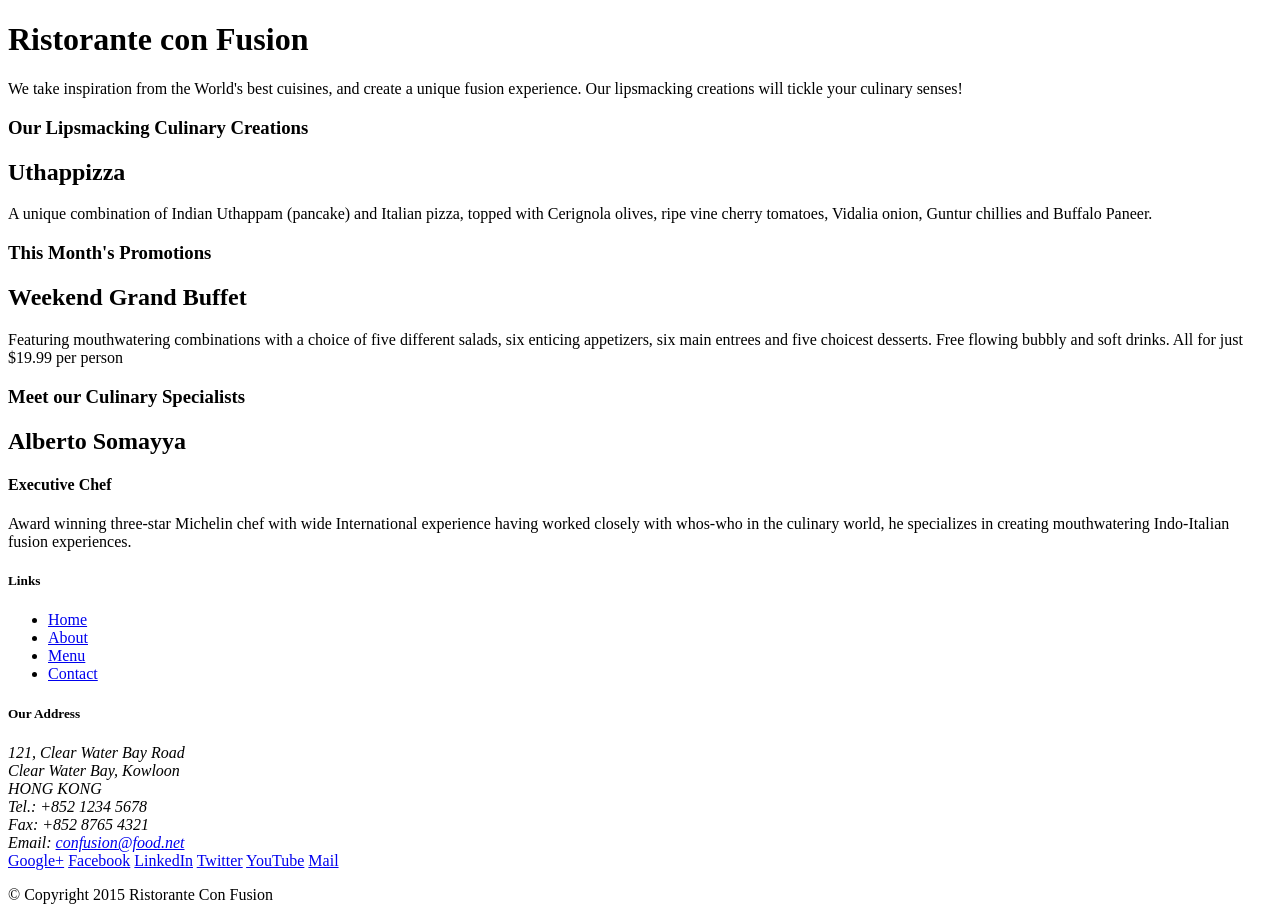
==== index.html @ 6470a6df "Initial Setup" ====
<!DOCTYPE html>
<html lang="en">

<head>
    <title>Ristorante Con Fusion</title>
</head>

<body>

    <header>
        <div>
            <div>
                <div>
                    <h1>Ristorante con Fusion</h1>
                    <p>We take inspiration from the World's best cuisines, and create a unique fusion experience. Our lipsmacking creations will tickle your culinary senses!</p>
                </div>
                <div>
                </div>
            </div>
        </div>
    </header>

    <div>
        <div>
            <div>
                <h3>Our Lipsmacking Culinary Creations</h3>
            </div>
            <div>
                <h2>Uthappizza</h2>
                <p>A unique combination of Indian Uthappam (pancake) and Italian pizza, topped with Cerignola olives, ripe vine cherry tomatoes, Vidalia onion, Guntur chillies and Buffalo Paneer.</p>
            </div>
        </div>


        <div>
            <div>
                <h3>This Month's Promotions</h3>
            </div>
            <div>
                <h2>Weekend Grand Buffet</h2>
                <p>Featuring mouthwatering combinations with a choice of five different salads, six enticing appetizers, six main entrees and five choicest desserts. Free flowing bubbly and soft drinks. All for just $19.99 per person </p>
            </div>
        </div>

        <div>
            <div>
                <h3>Meet our Culinary Specialists</h3>
            </div>
            <div>
                <h2>Alberto Somayya</h2>
                <h4>Executive Chef</h4>
                <p>Award winning three-star Michelin chef with wide International experience having worked closely with whos-who in the culinary world, he specializes in creating mouthwatering Indo-Italian fusion experiences. </p>
            </div>
        </div>
    </div>

    <footer>
        <div>
            <div>             
                <div>
                    <h5>Links</h5>
                    <ul>
                        <li><a href="#">Home</a></li>
                        <li><a href="#">About</a></li>
                        <li><a href="#">Menu</a></li>
                        <li><a href="#">Contact</a></li>
                    </ul>
                </div>
                <div>
                    <h5>Our Address</h5>
                    <address>
		              121, Clear Water Bay Road<br>
		              Clear Water Bay, Kowloon<br>
		              HONG KONG<br>
		              Tel.: +852 1234 5678<br>
		              Fax: +852 8765 4321<br>
		              Email: <a href="mailto:confusion@food.net">confusion@food.net</a>
		           </address>
                </div>
                <div>
                    <div>
                        <a href="http://google.com/+">Google+</a>
                        <a href="http://www.facebook.com/profile.php?id=">Facebook</a>
                        <a href="http://www.linkedin.com/in/">LinkedIn</a>
                        <a href="http://twitter.com/">Twitter</a>
                        <a href="http://youtube.com/">YouTube</a>
                        <a href="mailto:">Mail</a>
                    </div>
                </div>
           </div>
           <div>             
                <div>
                    <p>© Copyright 2015 Ristorante Con Fusion</p>
                </div>
           </div>
        </div>
    </footer>

</body>

</html>
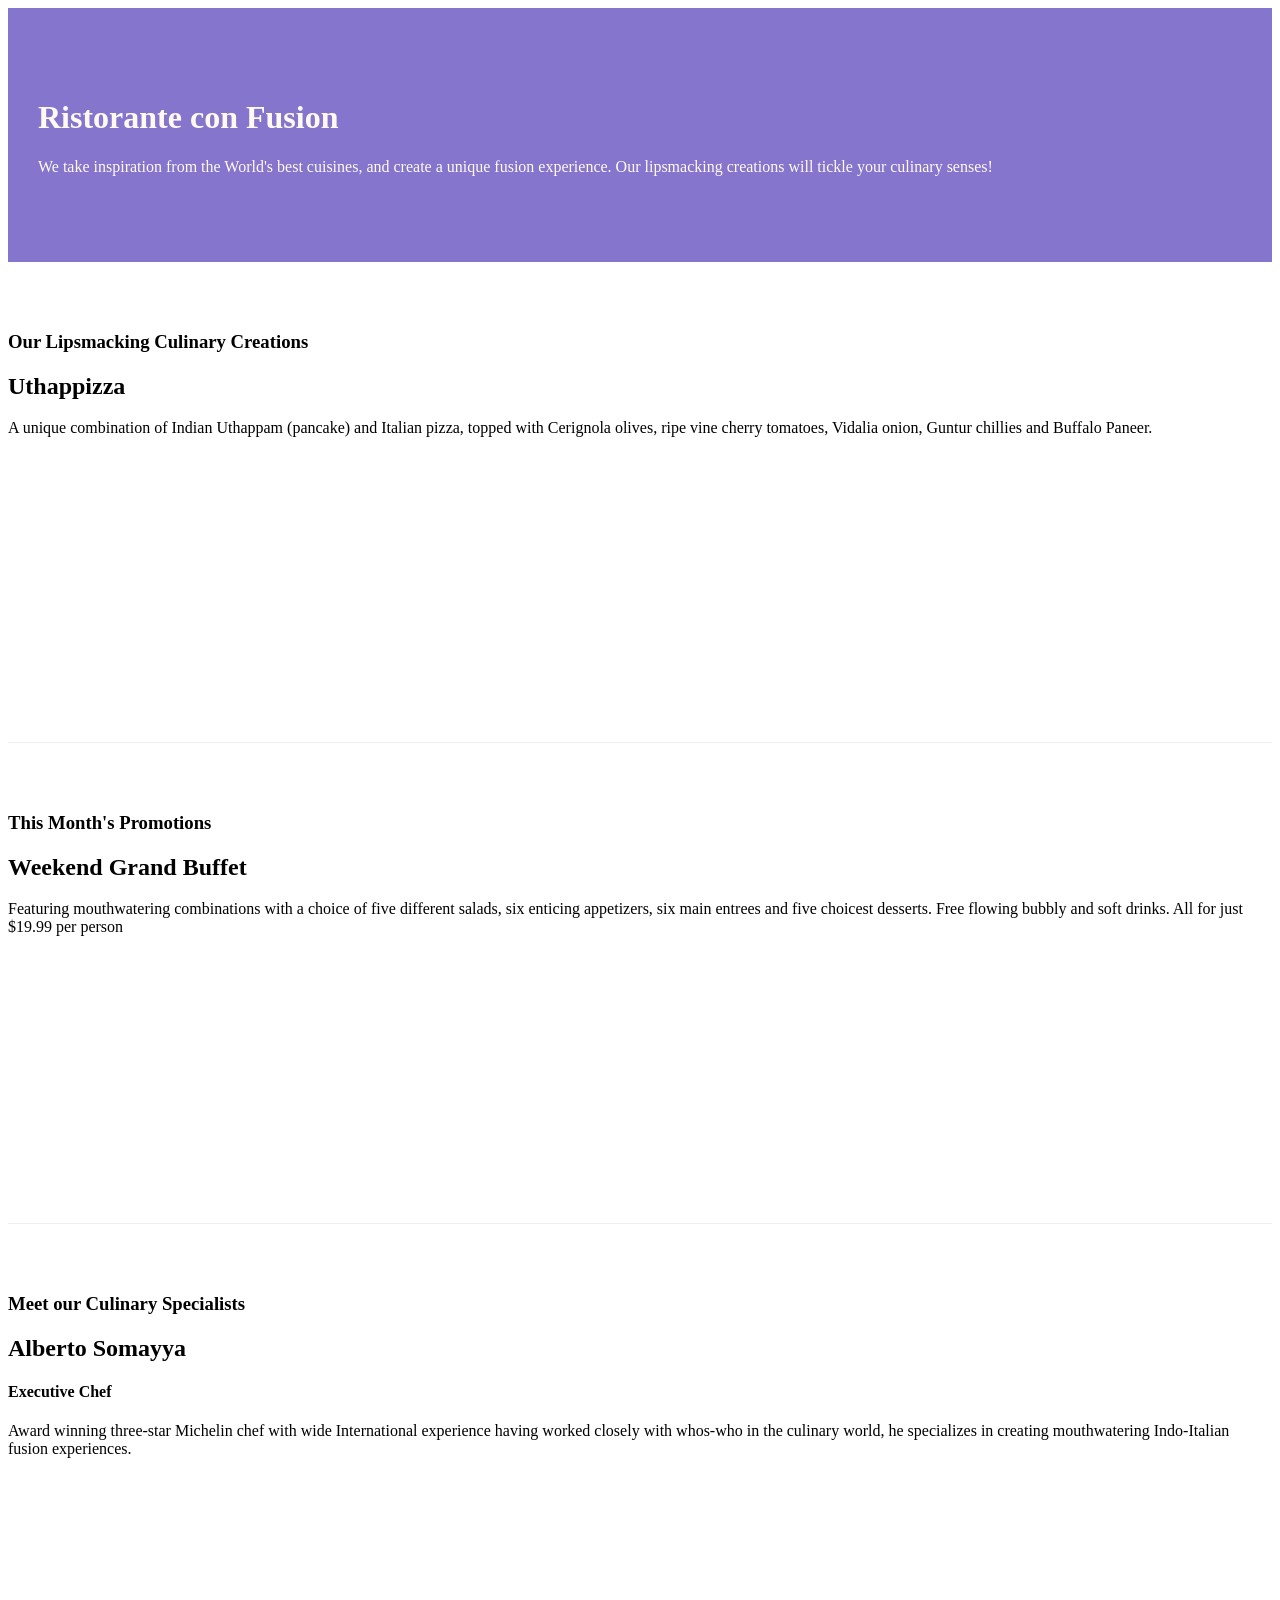
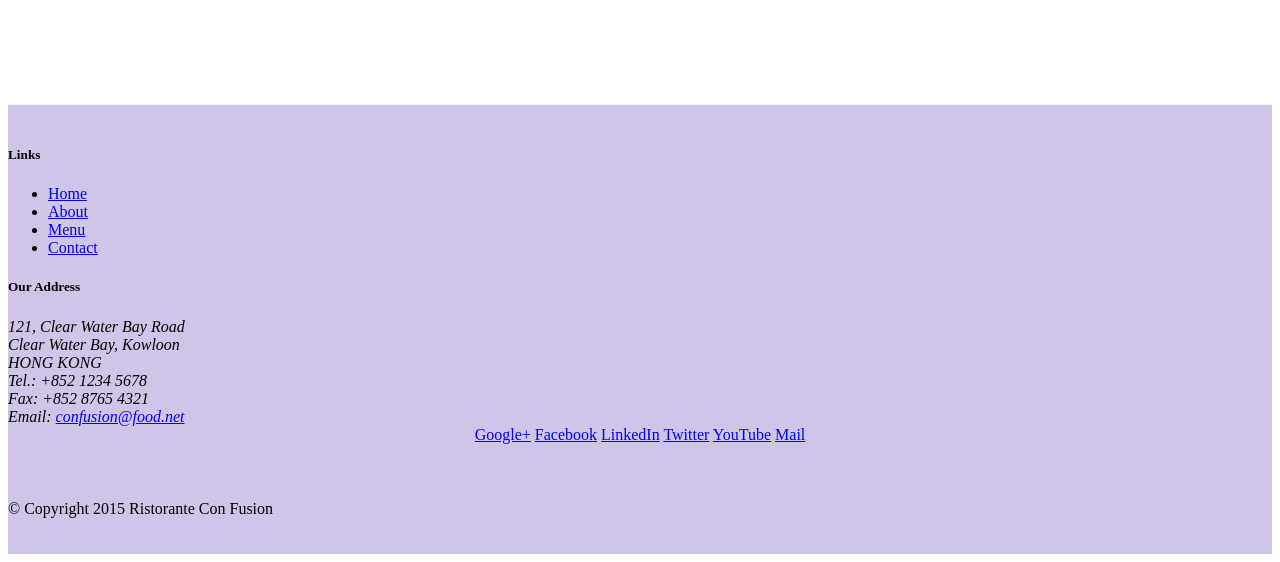
==== commit 1291861c: "Bootstrap grid part 2" ====
--- a/index.html
+++ b/index.html
@@ -2,51 +2,59 @@
 <html lang="en">
 
 <head>
+	 <!-- Required meta tags always come first -->
+    <meta charset="utf-8">
+    <meta name="viewport" content="width=device-width, initial-scale=1, shrink-to-fit=no">
+    <meta http-equiv="x-ua-compatible" content="ie=edge">
+
+    <!-- Bootstrap CSS -->
+    <link rel="stylesheet" href="node_modules/bootstrap/dist/css/bootstrap.min.css">
+    <link rel="stylesheet" type="text/css" href="css/styles.css">
     <title>Ristorante Con Fusion</title>
 </head>
 
 <body>
 
-    <header>
-        <div>
-            <div>
-                <div>
+    <header class="jumbotron">
+        <div class="container">
+            <div class="row  row-header">
+                <div class="col-12 col-sm-8">
                     <h1>Ristorante con Fusion</h1>
                     <p>We take inspiration from the World's best cuisines, and create a unique fusion experience. Our lipsmacking creations will tickle your culinary senses!</p>
                 </div>
-                <div>
+                <div class="col col-sm">
                 </div>
             </div>
         </div>
     </header>
 
-    <div>
-        <div>
-            <div>
-                <h3>Our Lipsmacking Culinary Creations</h3>
+    <div class="container">
+        <div class="row row-content align-items-center">
+            <div class="col-sm-4 col-md-3 flex-last ">
+                <h3>Our Lipsmacking Culinary Creations</h3>  
             </div>
-            <div>
+            <div class="col-sm col-md flex-first">
                 <h2>Uthappizza</h2>
                 <p>A unique combination of Indian Uthappam (pancake) and Italian pizza, topped with Cerignola olives, ripe vine cherry tomatoes, Vidalia onion, Guntur chillies and Buffalo Paneer.</p>
             </div>
         </div>
 
 
-        <div>
-            <div>
+        <div class="row row-content align-items-center">
+            <div class="col-sm-4 col-md-3">
                 <h3>This Month's Promotions</h3>
             </div>
-            <div>
+            <div class="col-sm col-md">
                 <h2>Weekend Grand Buffet</h2>
                 <p>Featuring mouthwatering combinations with a choice of five different salads, six enticing appetizers, six main entrees and five choicest desserts. Free flowing bubbly and soft drinks. All for just $19.99 per person </p>
             </div>
         </div>
 
-        <div>
-            <div>
+        <div class="row row-content align-items-center">
+            <div class="col-sm-4 col-md-3 flex-last">
                 <h3>Meet our Culinary Specialists</h3>
             </div>
-            <div>
+            <div class="col-sm col-md flex-first">
                 <h2>Alberto Somayya</h2>
                 <h4>Executive Chef</h4>
                 <p>Award winning three-star Michelin chef with wide International experience having worked closely with whos-who in the culinary world, he specializes in creating mouthwatering Indo-Italian fusion experiences. </p>
@@ -55,18 +63,18 @@
     </div>
 
     <footer>
-        <div>
-            <div>             
-                <div>
+        <div class="container">
+            <div class="row footer">             
+                <div class="col-5 offset-1 col-sm-2">
                     <h5>Links</h5>
-                    <ul>
+                    <ul class="list-unstyled">
                         <li><a href="#">Home</a></li>
                         <li><a href="#">About</a></li>
                         <li><a href="#">Menu</a></li>
                         <li><a href="#">Contact</a></li>
                     </ul>
                 </div>
-                <div>
+                <div class="col-6 col-sm-5">
                     <h5>Our Address</h5>
                     <address>
 		              121, Clear Water Bay Road<br>
@@ -77,8 +85,8 @@
 		              Email: <a href="mailto:confusion@food.net">confusion@food.net</a>
 		           </address>
                 </div>
-                <div>
-                    <div>
+                <div class="col col-sm-4 align-self-center">
+                    <div style="text-align: center;">
                         <a href="http://google.com/+">Google+</a>
                         <a href="http://www.facebook.com/profile.php?id=">Facebook</a>
                         <a href="http://www.linkedin.com/in/">LinkedIn</a>
@@ -88,14 +96,17 @@
                     </div>
                 </div>
            </div>
-           <div>             
-                <div>
+           <div class="row footer justify-content-center">             
+                <div class="col-auto">
                     <p>© Copyright 2015 Ristorante Con Fusion</p>
                 </div>
            </div>
         </div>
     </footer>
-
+ <!-- jQuery first, then Tether, then Bootstrap JS. -->
+    <script src="node_modules/jquery/dist/jquery.min.js"></script>
+    <script src="node_modules/tether/dist/js/tether.min.js"></script>
+    <script src="node_modules/bootstrap/dist/js/bootstrap.min.js"></script>
 </body>
 
 </html>
--- a/css/styles.css
+++ b/css/styles.css
@@ -0,0 +1,30 @@
+.row-header{
+	margin: 0px auto;
+	padding: 0px auto;
+}
+
+.row-content{
+	margin: 0px auto;
+	padding: 50px 0px 30px 0px;
+	border-bottom: 1px ridge;
+	min-height: 400px;
+}
+
+.footer {
+	background-color: #d1c4e9;
+	margin: 0px auto;
+	padding: 20px 0px 20px 0px;
+}
+
+.jumbotron{
+	padding: 70px 30px 70px 30px;
+	margin: 0px auto;
+	background: #8575cd;
+	color: floralwhite;
+}
+
+.address {
+	font-size: 80%;
+	margin: 0px;
+	color: #0f0f0f;	size:
+}
